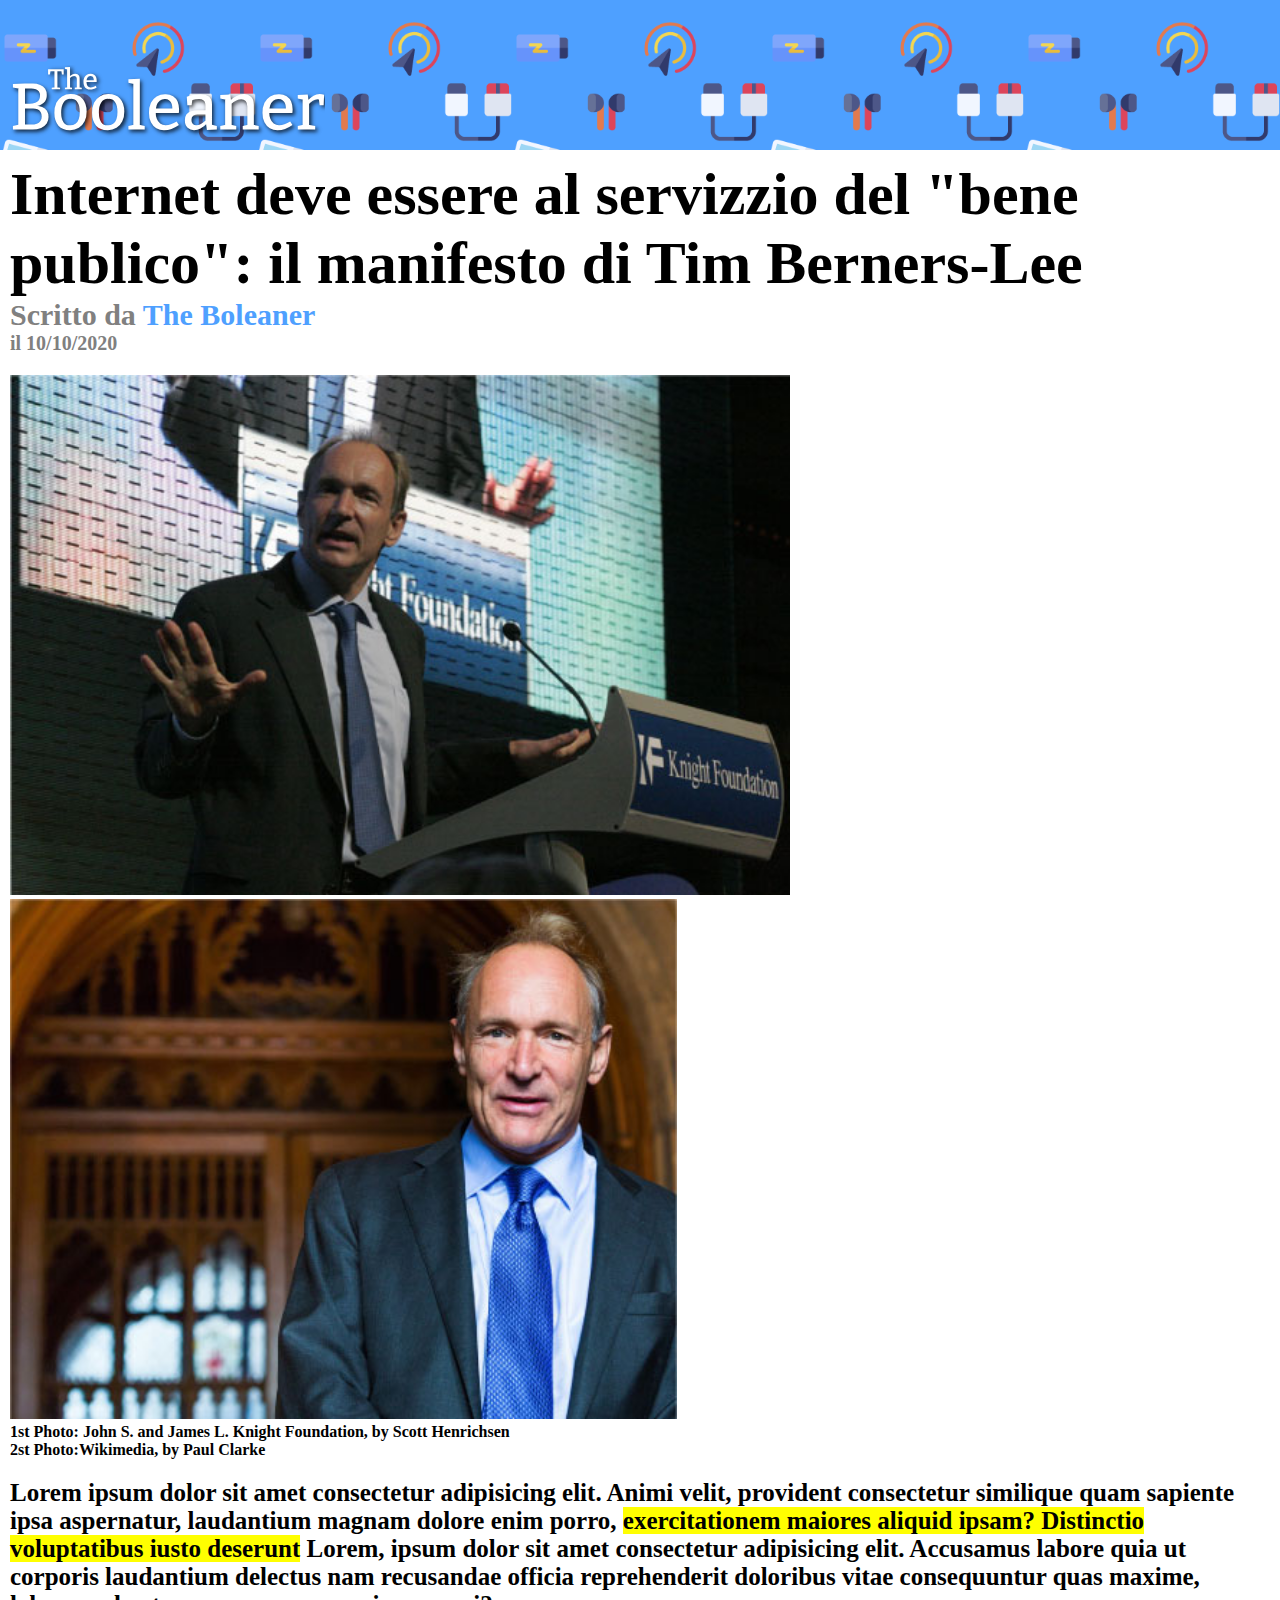
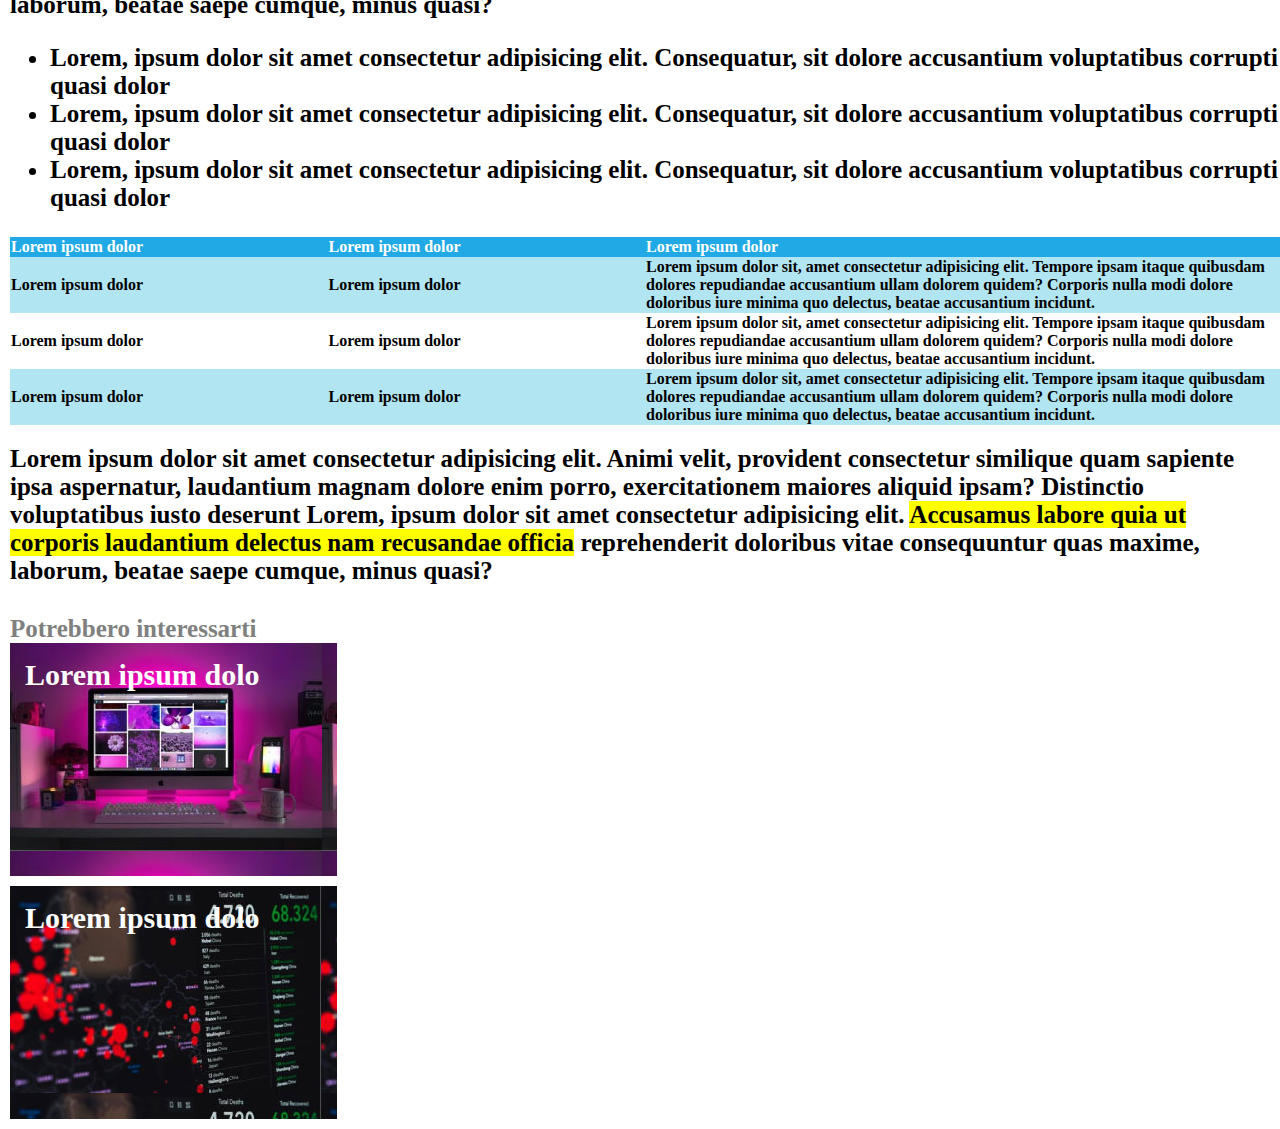
==== index.html @ 0765d25a "[add] image to consigliati and [fix] html name file" ====
<!DOCTYPE html>
<html lang="en">
<head>
  <meta charset="UTF-8">
  <meta name="viewport" content="width=device-width, initial-scale=1.0">
  <link rel="stylesheet" href="assets/style/main.css">
  <title>The Booleaner</title>
</head>
<body>

  <header>
    <div class="head">
      <img class="lmargin" src="./assets/img/logo.svg" alt="">
    </div>
  </header>

  <main>
    <!-- articolo -->
    <section class="lmargin">
      
      <h1 class="title">Internet deve essere al servizzio del "bene publico": il manifesto di Tim Berners-Lee</h1>
      
      <div class="subtitle grey">
        Scritto da <span class="azzurro">The Boleaner</span>
        <p class="data">il 10/10/2020</p>
      </div>
      
      <div class="soggetto">
        <img src="./assets/img/tim-1.jpg" alt="Tim 1" title="Tim Berners-Lee">
        <img src="./assets/img/tim-2.jpg" alt="">
        <br>
        <span class="description">
          1st Photo: John S. and James L. Knight Foundation, by Scott Henrichsen
          <br>
          2st Photo:Wikimedia, by Paul Clarke
        </span>
      </div>

      <div class="testo">
        Lorem ipsum dolor sit amet consectetur adipisicing elit. Animi velit, provident consectetur similique quam sapiente ipsa aspernatur, laudantium magnam dolore enim porro, <span class="evidenziato">exercitationem maiores aliquid ipsam? Distinctio voluptatibus iusto deserunt</span> Lorem, ipsum dolor sit amet consectetur adipisicing elit. Accusamus labore quia ut corporis laudantium delectus nam recusandae officia reprehenderit doloribus vitae consequuntur quas maxime, laborum, beatae saepe cumque, minus quasi?
        
        <!-- lista -->
        <ul>
          <li>Lorem, ipsum dolor sit amet consectetur adipisicing elit. Consequatur, sit dolore accusantium voluptatibus corrupti quasi dolor</li>
          <li>Lorem, ipsum dolor sit amet consectetur adipisicing elit. Consequatur, sit dolore accusantium voluptatibus corrupti quasi dolor</li>
          <li>Lorem, ipsum dolor sit amet consectetur adipisicing elit. Consequatur, sit dolore accusantium voluptatibus corrupti quasi dolor</li>
        </ul>
        
      </div>

      <table>
        <thead>
          <tr>
            <th>Lorem ipsum dolor</th>
            <th>Lorem ipsum dolor</th>
            <th>Lorem ipsum dolor</th>
          </tr>
        </thead>
        <tbody>
          <tr class="azzurro">
            <td>Lorem ipsum dolor</td>
            <td>Lorem ipsum dolor</td>
            <td class="testotable">Lorem ipsum dolor sit, amet consectetur adipisicing elit. Tempore ipsam itaque quibusdam dolores repudiandae accusantium ullam dolorem quidem? Corporis nulla modi dolore doloribus iure minima quo delectus, beatae accusantium incidunt.</td>
          </tr>
          <tr>
            <td>Lorem ipsum dolor</td>
            <td>Lorem ipsum dolor</td>
            <td class="testotable">Lorem ipsum dolor sit, amet consectetur adipisicing elit. Tempore ipsam itaque quibusdam dolores repudiandae accusantium ullam dolorem quidem? Corporis nulla modi dolore doloribus iure minima quo delectus, beatae accusantium incidunt.</td>
          </tr>
          <tr class="azzurro">
            <td>Lorem ipsum dolor</td>
            <td>Lorem ipsum dolor</td>
            <td class="testotable">Lorem ipsum dolor sit, amet consectetur adipisicing elit. Tempore ipsam itaque quibusdam dolores repudiandae accusantium ullam dolorem quidem? Corporis nulla modi dolore doloribus iure minima quo delectus, beatae accusantium incidunt.</td>
          </tr>
        </tbody>
      </table>
      
      <div class="testo">
        Lorem ipsum dolor sit amet consectetur adipisicing elit. Animi velit, provident consectetur similique quam sapiente ipsa aspernatur, laudantium magnam dolore enim porro, exercitationem maiores aliquid ipsam? Distinctio voluptatibus iusto deserunt Lorem, ipsum dolor sit amet consectetur adipisicing elit. <span class="evidenziato">Accusamus labore quia ut corporis laudantium delectus nam recusandae officia</span> reprehenderit doloribus vitae consequuntur quas maxime, laborum, beatae saepe cumque, minus quasi?  
      </div>
      
    </section>
    <!-- /articolo -->

    <!-- Consigliati  -->
    <section class="consigliati lmargin">
      <span class="grey ">
        Potrebbero interessarti
      </span>
      <div class="foto prima">
        Lorem ipsum dolo
      </div>
      <div class="foto seconda">
        Lorem ipsum dolo
      </div>
    </section>
  </main>

</body>
</html>
---- assets/style/main.css ----
body{
  padding: 0;
  margin: 0;
}

main{
  font-family: 'Times New Roman', Times, serif;
}

.lmargin{
  margin-left: 10px;
}

.head img{
  height: 80px;
  padding-top: 65px;
}

.head{
  background-color: #4EA0FF;
  height: 150px;
  background-image: url(../img/pattern.png);
  background-position: top;
  background-size: 40%;
}

.title{
  margin-top: 10px;
  font-size: 60px;
  margin-bottom: 0;
}

.subtitle{
  font-size: 30px;
}

.grey{
  font-weight: bold;
  color: gray;
}

.subtitle .azzurro{
  color: #4EA0FF;
}

.subtitle .data{
  margin-top: 0;
  font-size: 20px;
}

.soggetto img{
  height: 520px;;
}

.soggetto .description{
  font-weight: bold;
}

.testo{
  font-size: 25px;
  font-weight: bold;
  padding-top: 20px;
}

.testo .evidenziato{
  background-color: yellow;
}

table{
  border-collapse: collapse;
}

thead{
  background-color: #20A9E5;
  color: white;
}

thead tr th{
  text-align: left;
}

tbody{
  font-weight: bold;
}

tbody .azzurro{
  background-color: #B1E5F2;
}

tbody .testotable{
  width: 50%;
}

.consigliati{
  margin-top: 30px;
  font-size: 25px;
}

.consigliati .foto{
  font-size: 30px;
  padding-left: 15px;
  padding-top: 15px;
  color: white;
  font-weight: bold;
  width: 312px;
  height: 218px;
  margin-bottom: 10px;
}

.consigliati .prima{
  background-image: url(../img/monitor.jpg);
}

.consigliati .seconda{
  background-image: url(../img/graph.jpg);
}
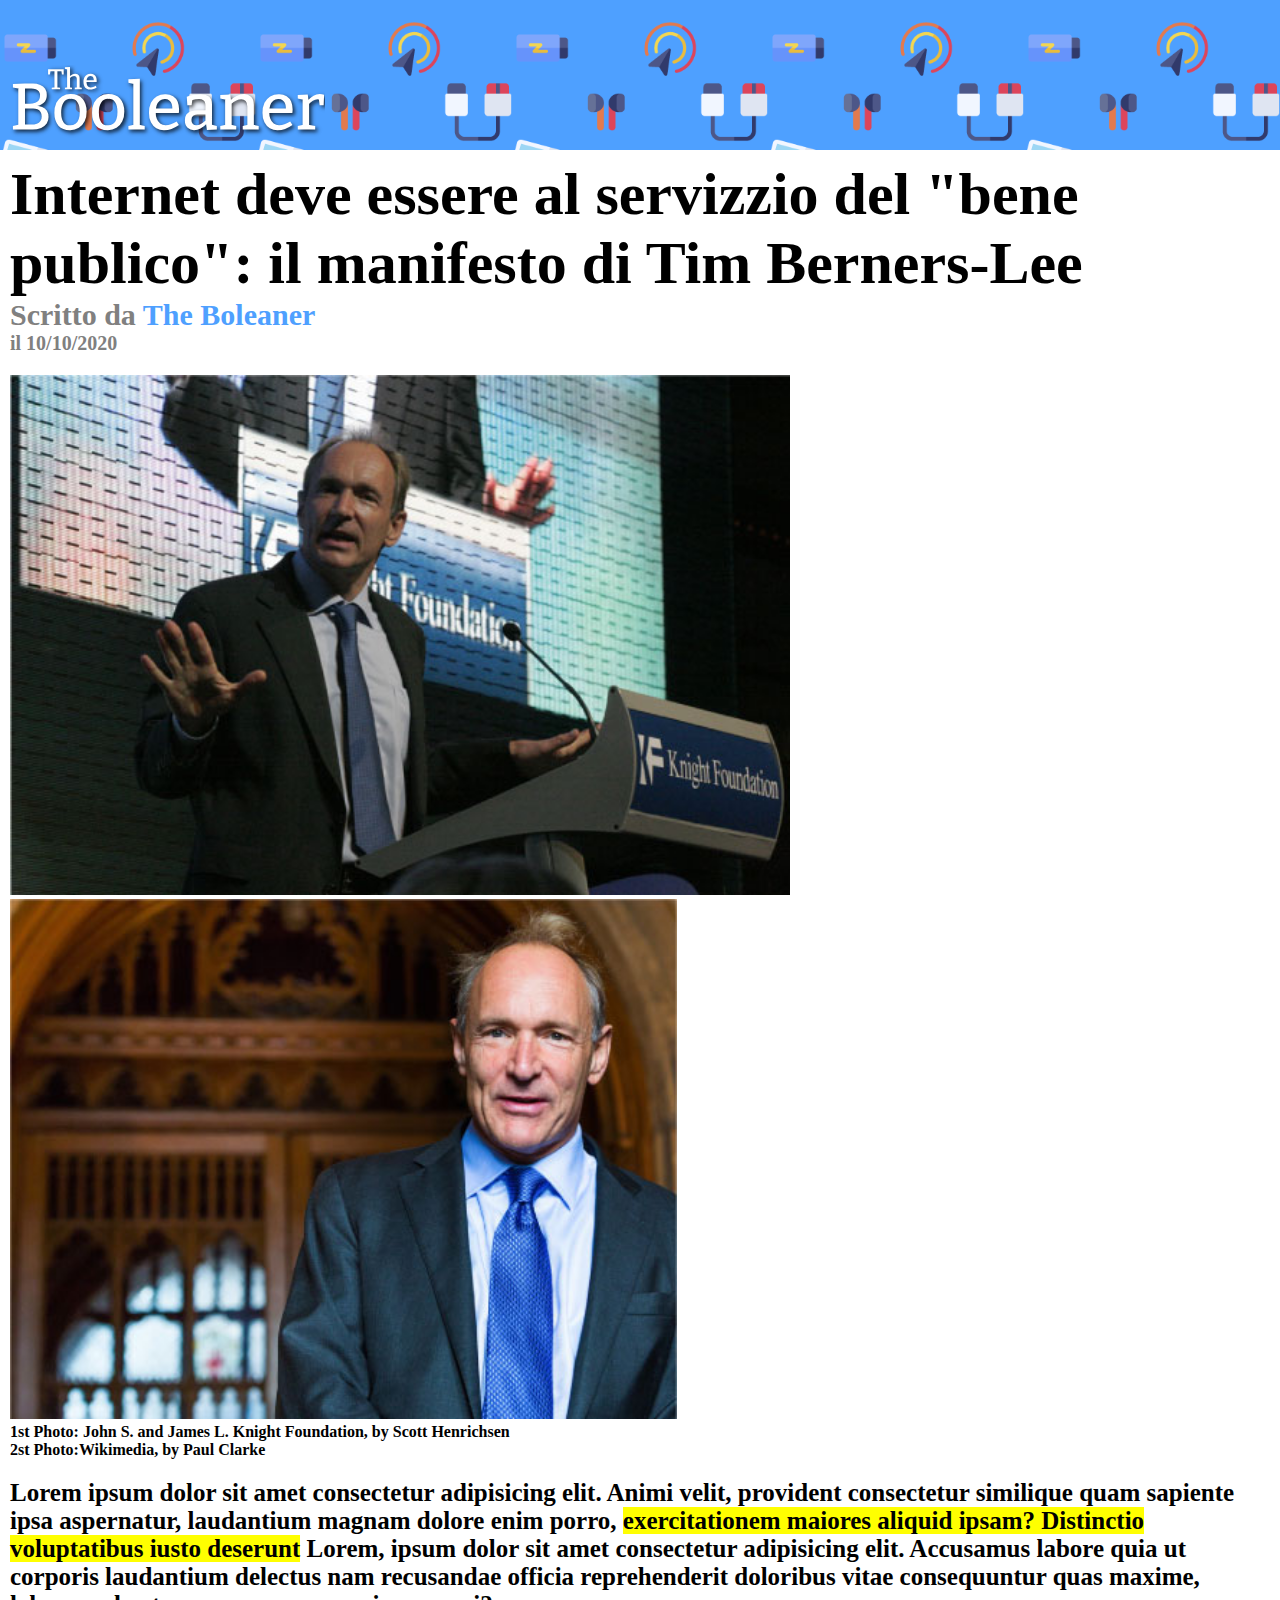
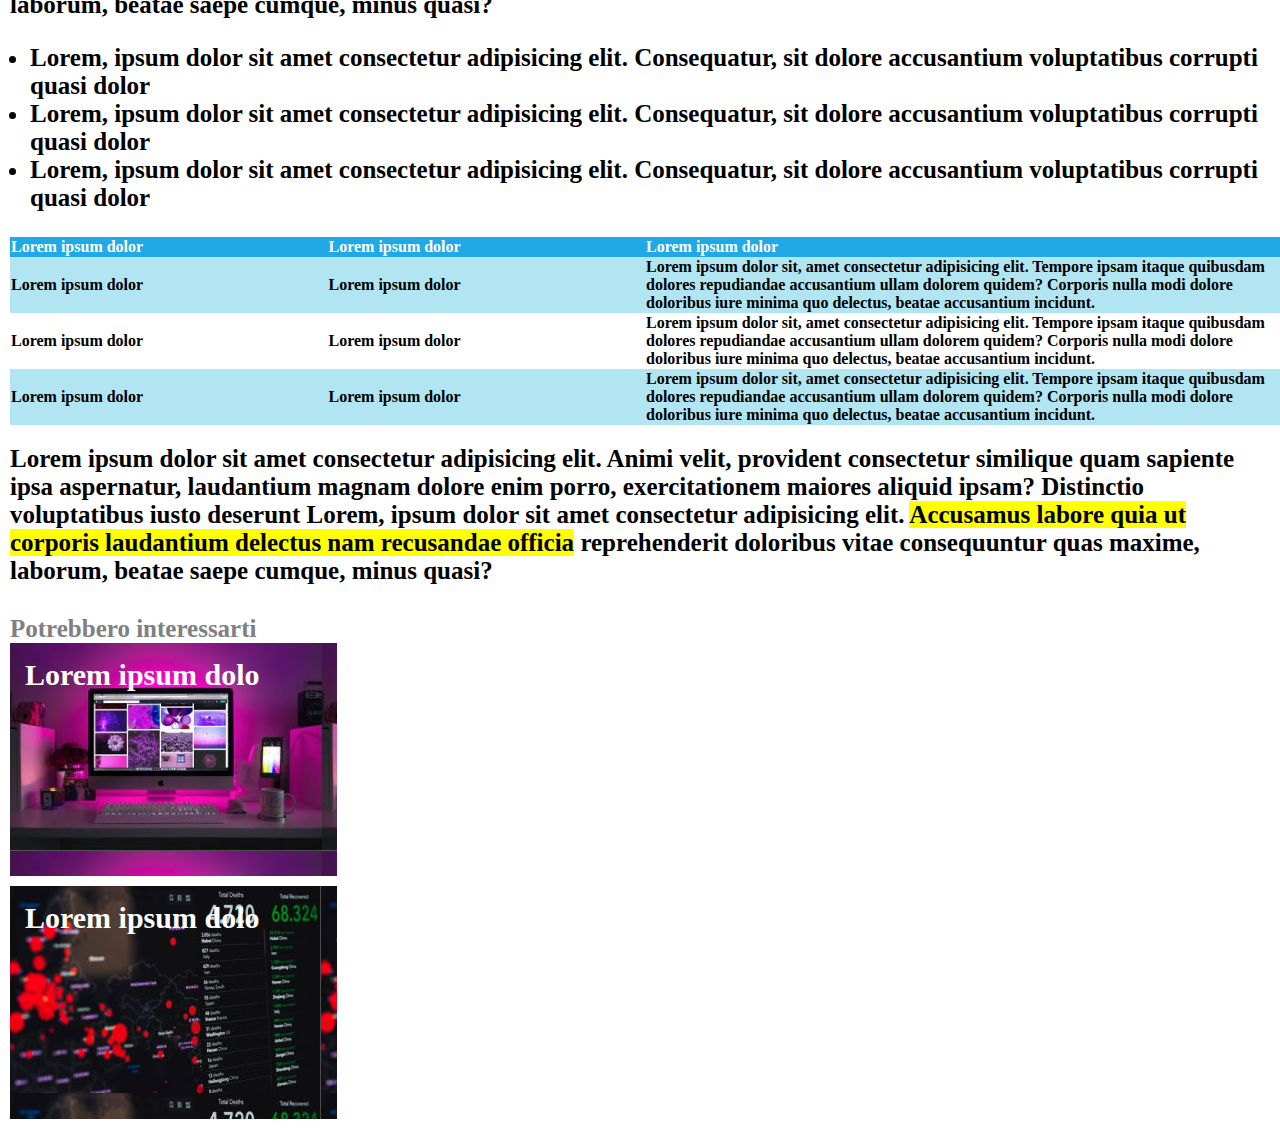
==== commit 85f21ef9: "[fix] padding ul , ultimo commit 15/01/2024" ====
--- a/index.html
+++ b/index.html
@@ -40,7 +40,7 @@
         Lorem ipsum dolor sit amet consectetur adipisicing elit. Animi velit, provident consectetur similique quam sapiente ipsa aspernatur, laudantium magnam dolore enim porro, <span class="evidenziato">exercitationem maiores aliquid ipsam? Distinctio voluptatibus iusto deserunt</span> Lorem, ipsum dolor sit amet consectetur adipisicing elit. Accusamus labore quia ut corporis laudantium delectus nam recusandae officia reprehenderit doloribus vitae consequuntur quas maxime, laborum, beatae saepe cumque, minus quasi?
         
         <!-- lista -->
-        <ul>
+        <ul class="lista">
           <li>Lorem, ipsum dolor sit amet consectetur adipisicing elit. Consequatur, sit dolore accusantium voluptatibus corrupti quasi dolor</li>
           <li>Lorem, ipsum dolor sit amet consectetur adipisicing elit. Consequatur, sit dolore accusantium voluptatibus corrupti quasi dolor</li>
           <li>Lorem, ipsum dolor sit amet consectetur adipisicing elit. Consequatur, sit dolore accusantium voluptatibus corrupti quasi dolor</li>
--- a/assets/style/main.css
+++ b/assets/style/main.css
@@ -66,6 +66,10 @@
   background-color: yellow;
 }
 
+.lista{
+  padding-left: 20px;
+}
+
 table{
   border-collapse: collapse;
 }
